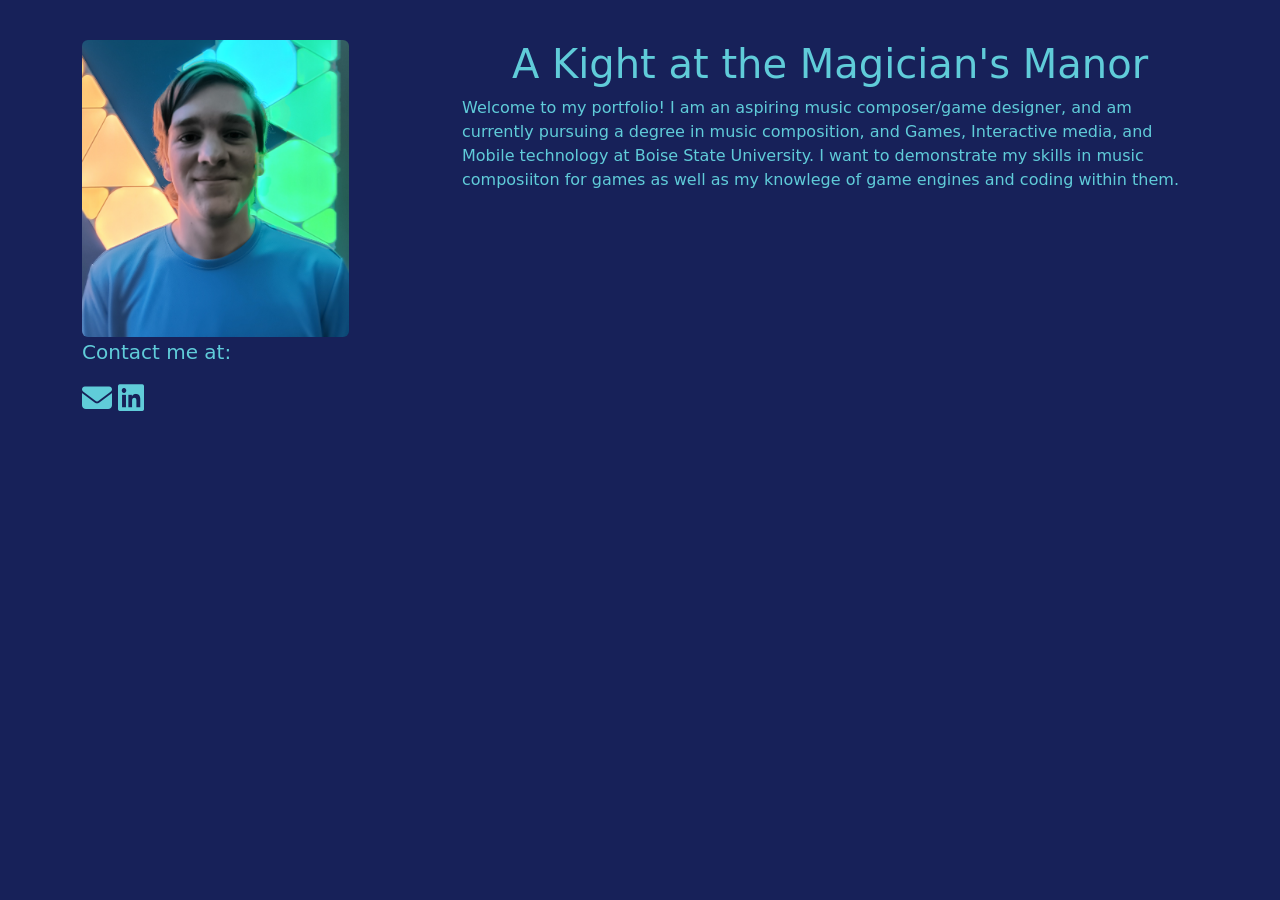
==== A_Knight_At_The_Magicians_Manor.html @ bd419c67 "renamed the files" ====
<!DOCTYPE html>
<html lang = "en">
    <head>
        <meta charset="UTF-8">
        <meta name="viewport" content="width=device-width, initial-scale=1.0">

        <link rel="stylesheet" href="https://cdnjs.cloudflare.com/ajax/libs/font-awesome/6.2.1/css/all.min.css">
        <!-- link stylesheet underbootstrap -->
        <link href="https://cdn.jsdelivr.net/npm/bootstrap@5.3.8/dist/css/bootstrap.min.css" rel="stylesheet" integrity="sha384-sRIl4kxILFvY47J16cr9ZwB07vP4J8+LH7qKQnuqkuIAvNWLzeN8tE5YBujZqJLB" crossorigin="anonymous">
        <script src="https://cdn.jsdelivr.net/npm/bootstrap@5.3.8/dist/js/bootstrap.bundle.min.js" integrity="sha384-FKyoEForCGlyvwx9Hj09JcYn3nv7wiPVlz7YYwJrWVcXK/BmnVDxM+D2scQbITxI" crossorigin="anonymous"></script>
        
        <link rel="stylesheet" href="styles.css">
        
        <!-- puts this in the tab -->
        <title>Isaac Davidson</title>

    </head>

    <body>
        <div class="container">
            <div class="row">
                <div class="col-md-4">
                    <img id="profile-img" src="Assets/HeadShot.jpg" alt="A Knight at the Magician's Manor" class="img-fluid rounded">
                </div>
                <div class="col-md-8">
                    <h1 class="text-center">A Kight at the Magician's Manor</h1>

                    <p>
                        Welcome to my portfolio! I am an aspiring music composer/game designer, and am currently pursuing a degree
                        in music composition, and Games, Interactive media, and Mobile technology at Boise State University.
                        I want to demonstrate my skills in music composiiton for games as well as my
                        knowlege of game engines and coding within them.
                    </p>
                </div>
            </div>
        </div>
        
        <div class="container">
            <footer>
                <div class="row">
                    <div class="col-md-12">
                         <p>
                        Contact me at:
                        </p>
                            <a href="mailto:isaacdavidson229@gmail.com" target="_blank">
                                <i class="fa-solid fa-envelope"></i>
                            </a>
                            <a href="https://www.linkedin.com/in/isaacdavidsoncomposer" target="_blank">
                                <i class="fa-brands fa-linkedin"></i>
                            </a>
                    </div>
                </div>
            </footer>
        </div>

    </body>
---- styles.css ----
/*needs to be in same folder as html script*/
/*all of these set the default styles for the different tags in HTML, but they can be overridden by inline or internal stylesheets
those stylesheets are located inside the HTML script */
/* You can use one CSS script for mutiple HTML scripts */

body {
    background-color: #172159;
}

h1 {
    color: #60CCD9;
    margin-top: 40px;
}

h2 {
    color: #60CCD9;
}

p {
    color: #60CCD9;
}

a {
    text-decoration: none;
}

i {
    color: #60CCD9;
    font-size: 30px;
}

table {
    color: #44BCC1;
}

footer {
    font-size: 20px;
}


#profile-img {
    width: 75%;
    margin-top: 40px;
}


.center{
    display: block;
    margin-left: auto;
    margin-right: auto;
}
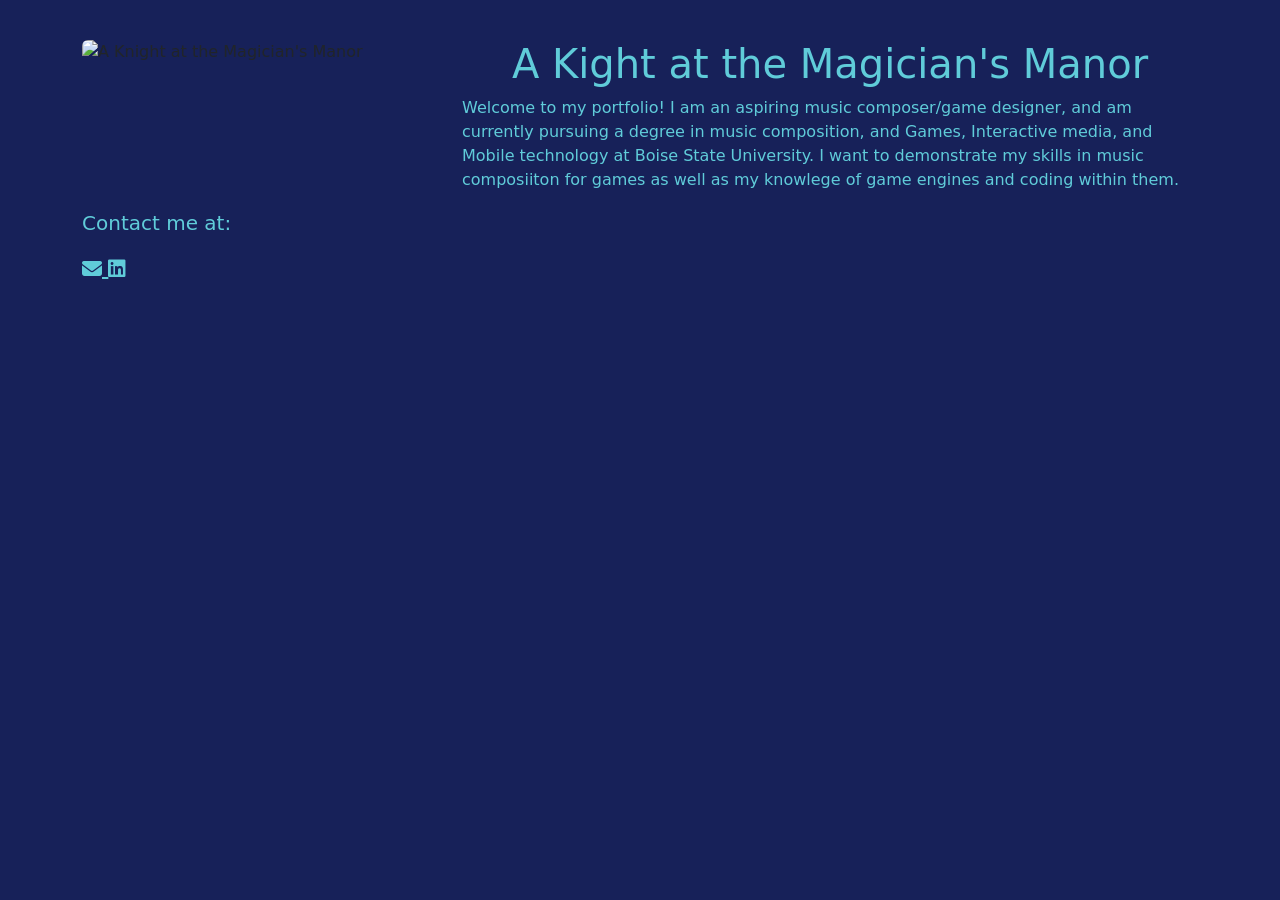
==== commit baa844ed: "Changed the orginization of the different images attached to the links" ====
--- a/A_Knight_At_The_Magicians_Manor.html
+++ b/A_Knight_At_The_Magicians_Manor.html
@@ -20,7 +20,7 @@
         <div class="container">
             <div class="row">
                 <div class="col-md-4">
-                    <img id="profile-img" src="Assets/HeadShot.jpg" alt="A Knight at the Magician's Manor" class="img-fluid rounded">
+                    <img id="profile-img" src="Assets/AKnightAtTheMagiciansManor" alt="A Knight at the Magician's Manor" class="img-fluid rounded">
                 </div>
                 <div class="col-md-8">
                     <h1 class="text-center">A Kight at the Magician's Manor</h1>
--- a/styles.css
+++ b/styles.css
@@ -21,16 +21,23 @@
 }
 
 a {
-    text-decoration: none;
+    color: #60CCD9;
+}
+
+a:link {
+    color: #60CCD9;
+}
+
+a:hover {
+    color: #44BCC1;
+}
+
+a:visited {
+    color: #C84965;
 }
 
 i {
     color: #60CCD9;
-    font-size: 30px;
-}
-
-table {
-    color: #44BCC1;
 }
 
 footer {
@@ -43,6 +50,16 @@
     margin-top: 40px;
 }
 
+#project-img {
+    width: 50%;
+}
+
+#icon {
+    color: #44BCC1;
+    text-decoration: none;
+    font-size: 30px;
+}
+
 
 .center{
     display: block;
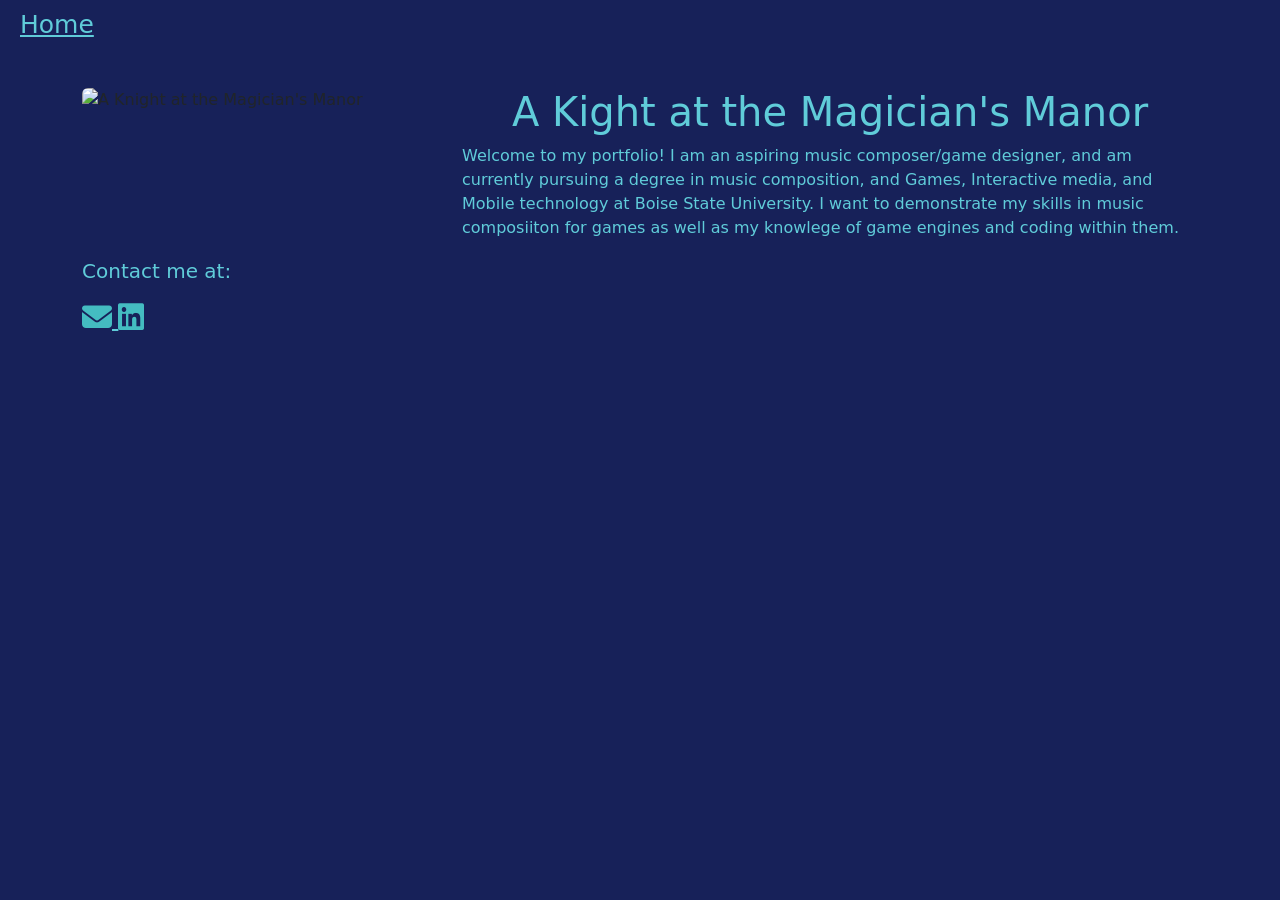
==== commit 968d48cd: "started editing the other pages" ====
--- a/A_Knight_At_The_Magicians_Manor.html
+++ b/A_Knight_At_The_Magicians_Manor.html
@@ -17,6 +17,7 @@
     </head>
 
     <body>
+        <h3><a href="index.html">Home</a></h3>
         <div class="container">
             <div class="row">
                 <div class="col-md-4">
@@ -43,10 +44,10 @@
                         Contact me at:
                         </p>
                             <a href="mailto:isaacdavidson229@gmail.com" target="_blank">
-                                <i class="fa-solid fa-envelope"></i>
+                                <i id="icon" class="fa-solid fa-envelope"></i>
                             </a>
                             <a href="https://www.linkedin.com/in/isaacdavidsoncomposer" target="_blank">
-                                <i class="fa-brands fa-linkedin"></i>
+                                <i id="icon" class="fa-brands fa-linkedin"></i>
                             </a>
                     </div>
                 </div>
--- a/styles.css
+++ b/styles.css
@@ -14,6 +14,14 @@
 
 h2 {
     color: #60CCD9;
+    margin-top: 20px;
+    margin-bottom: 20px;
+}
+
+h3 {
+    margin-left: 20px;
+    margin-top: 10px;
+    font-size: 25px;
 }
 
 p {
@@ -50,8 +58,17 @@
     margin-top: 40px;
 }
 
-#project-img {
+#Knight {
+    width: 95%;
+}
+
+#Light {
     width: 50%;
+}
+
+#Music {
+    color: #3B6AD9;
+    font-size: 70px;
 }
 
 #icon {
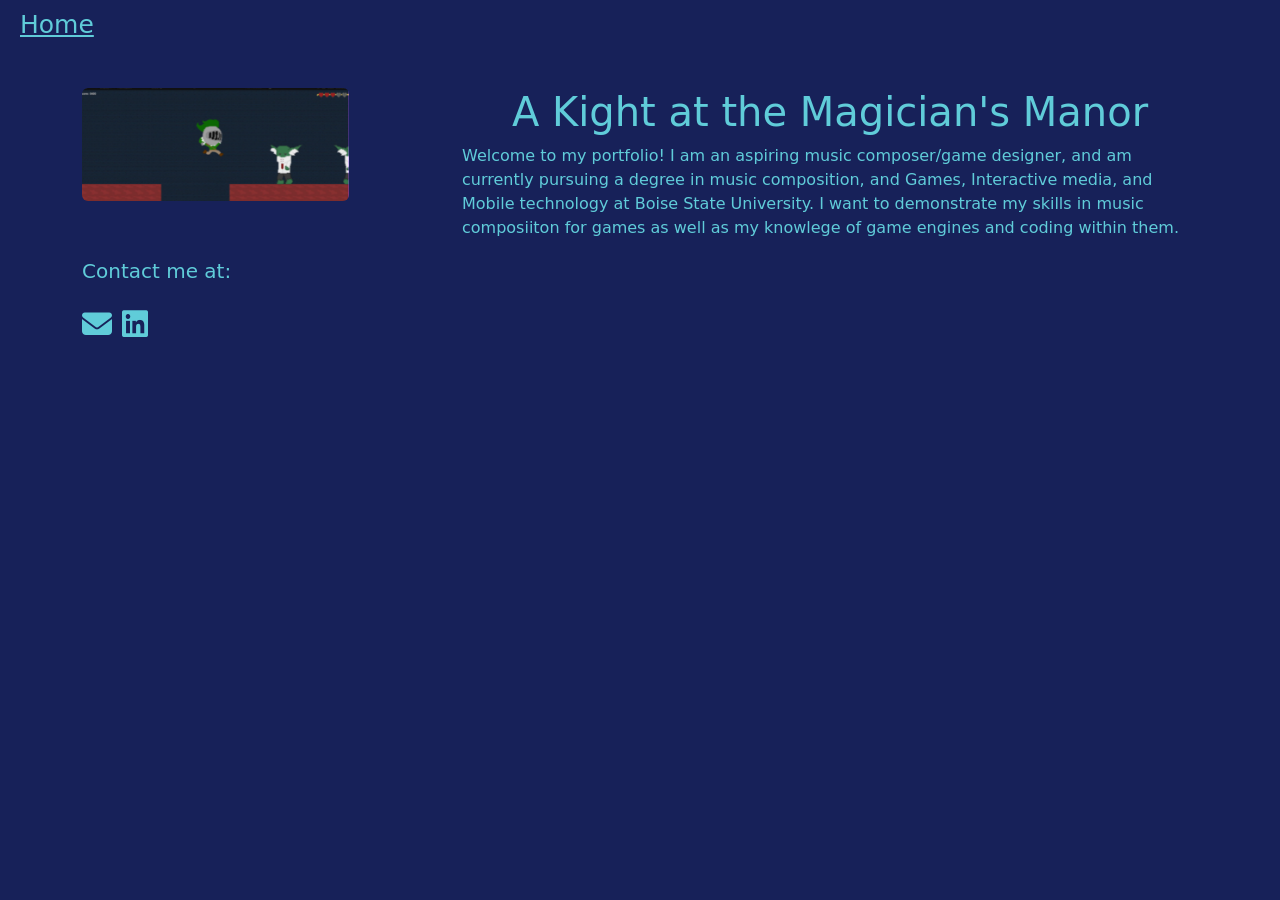
==== commit 22e3db91: "edited the separite pages to mimic the styles of the other pages" ====
--- a/A_Knight_At_The_Magicians_Manor.html
+++ b/A_Knight_At_The_Magicians_Manor.html
@@ -21,7 +21,7 @@
         <div class="container">
             <div class="row">
                 <div class="col-md-4">
-                    <img id="profile-img" src="Assets/AKnightAtTheMagiciansManor" alt="A Knight at the Magician's Manor" class="img-fluid rounded">
+                    <img id="profile-img" src="Assets/AKnightAtTheMagiciansManor.png" alt="A Knight at the Magician's Manor" class="img-fluid rounded">
                 </div>
                 <div class="col-md-8">
                     <h1 class="text-center">A Kight at the Magician's Manor</h1>
@@ -43,11 +43,11 @@
                          <p>
                         Contact me at:
                         </p>
-                            <a href="mailto:isaacdavidson229@gmail.com" target="_blank">
-                                <i id="icon" class="fa-solid fa-envelope"></i>
+                            <a id="icon" href="mailto:isaacdavidson229@gmail.com" target="_blank">
+                                <i class="fa-solid fa-envelope"></i>
                             </a>
-                            <a href="https://www.linkedin.com/in/isaacdavidsoncomposer" target="_blank">
-                                <i id="icon" class="fa-brands fa-linkedin"></i>
+                            <a id="icon" href="https://www.linkedin.com/in/isaacdavidsoncomposer" target="_blank">
+                                <i class="fa-brands fa-linkedin"></i>
                             </a>
                     </div>
                 </div>
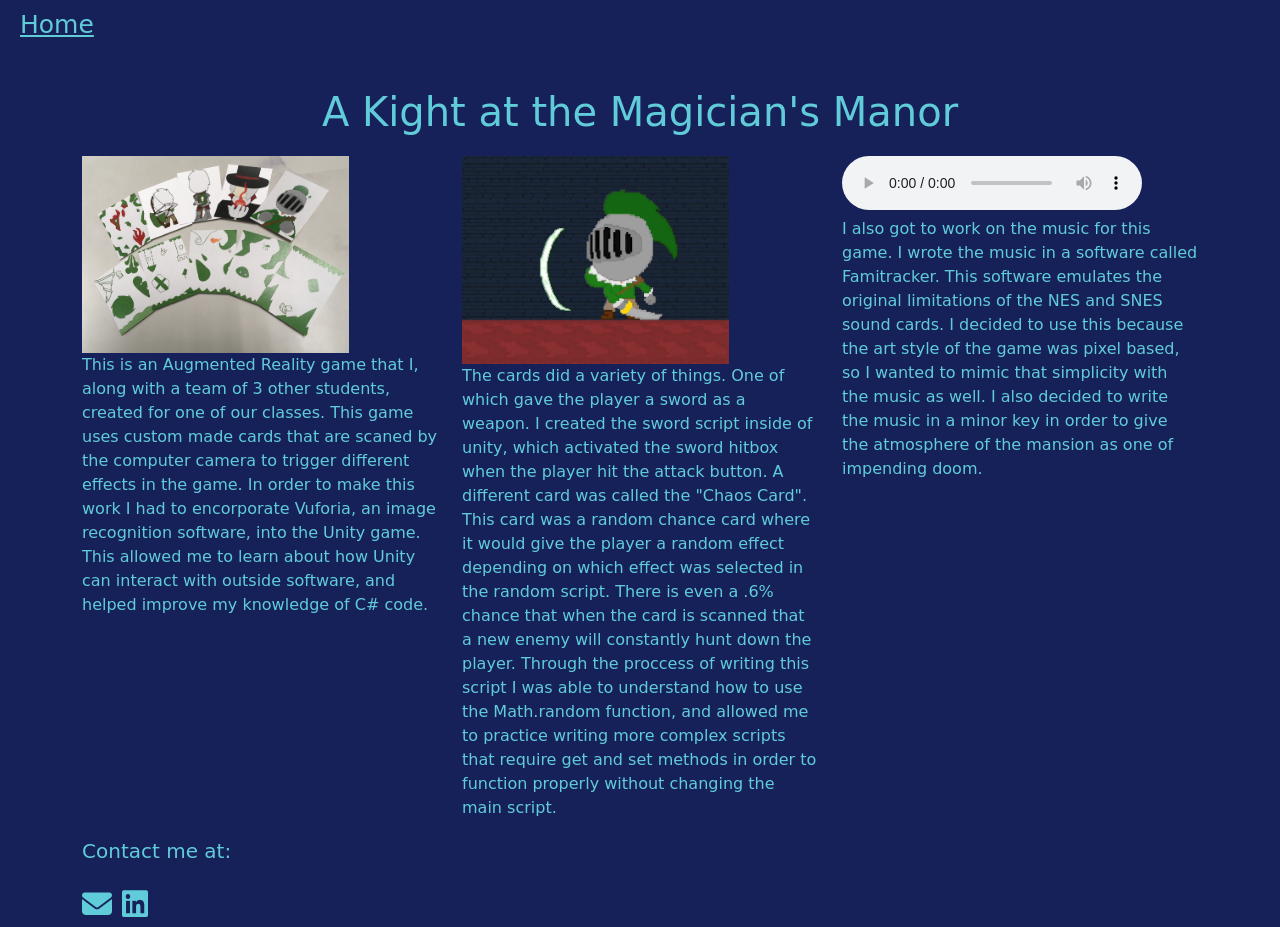
==== commit 8528f7f2: "Changed the knight page, and edited the stylesheet slightly because of changes that needed to be mad" ====
--- a/A_Knight_At_The_Magicians_Manor.html
+++ b/A_Knight_At_The_Magicians_Manor.html
@@ -20,17 +20,45 @@
         <h3><a href="index.html">Home</a></h3>
         <div class="container">
             <div class="row">
+                <div class="col-md-12">
+                    <h1 class="text-center">A Kight at the Magician's Manor</h1>
+                </div>
+            </div>
+            <div class="row">
                 <div class="col-md-4">
-                    <img id="profile-img" src="Assets/AKnightAtTheMagiciansManor.png" alt="A Knight at the Magician's Manor" class="img-fluid rounded">
+                    <img id="smaller-img" src="Assets/KnightCards.png" alt="AR Cards" class="img-fluid">
+                    <p>
+                        This is an Augmented Reality game that I, along with a team of 3 other students, created for one of our classes. 
+                        This game uses custom made cards that are scaned by the computer camera to trigger different effects in the game. 
+                        In order to make this work I had to encorporate Vuforia, an image recognition software, into the Unity game.
+                        This allowed me to learn about how Unity can interact with outside software, and helped improve my knowledge of 
+                        C# code.
+                    </p>
                 </div>
-                <div class="col-md-8">
-                    <h1 class="text-center">A Kight at the Magician's Manor</h1>
-
+                <div class="col-md-4">
+                    <img id="smaller-img" src="Assets/KnightSword.png" alt="Knight with sword" class="img-fluid">
                     <p>
-                        Welcome to my portfolio! I am an aspiring music composer/game designer, and am currently pursuing a degree
-                        in music composition, and Games, Interactive media, and Mobile technology at Boise State University.
-                        I want to demonstrate my skills in music composiiton for games as well as my
-                        knowlege of game engines and coding within them.
+                        The cards did a variety of things. One of which gave the player a sword as a weapon.
+                        I created the sword script inside of unity, which activated the sword hitbox when the player hit the attack button.
+                        A different card was called the "Chaos Card". This card was a random chance card where it would give the player a random effect
+                        depending on which effect was selected in the random script.
+                        There is even a .6% chance that when the card is scanned that a new enemy will constantly hunt down the player.
+                        Through the proccess of writing this script I was able to understand how to use the Math.random function, 
+                        and allowed me to practice writing more complex scripts that require get and set methods in order to function 
+                        properly without changing the main script.
+                    </p>
+                </div>
+                <div class="col-md-4">
+                    <audio controls>
+                        <source src="Assets/Music/A Night at the Manor.wav" type="audio/wav">
+                        Your browser doesn't support the audio element.
+                    </audio>
+                    <p>
+                        I also got to work on the music for this game. I wrote the music in a software called Famitracker. This 
+                        software emulates the original limitations of the NES and SNES sound cards.
+                        I decided to use this because the art style of the game was pixel based, so I wanted to mimic that simplicity 
+                        with the music as well. I also decided to write the music in a minor key in order to give the atmosphere of the 
+                        mansion as one of impending doom.
                     </p>
                 </div>
             </div>
--- a/styles.css
+++ b/styles.css
@@ -10,6 +10,7 @@
 h1 {
     color: #60CCD9;
     margin-top: 40px;
+    margin-bottom: 20px;
 }
 
 h2 {
@@ -58,6 +59,10 @@
     margin-top: 40px;
 }
 
+#smaller-img {
+    width: 75%;
+}
+
 #Knight {
     width: 95%;
 }
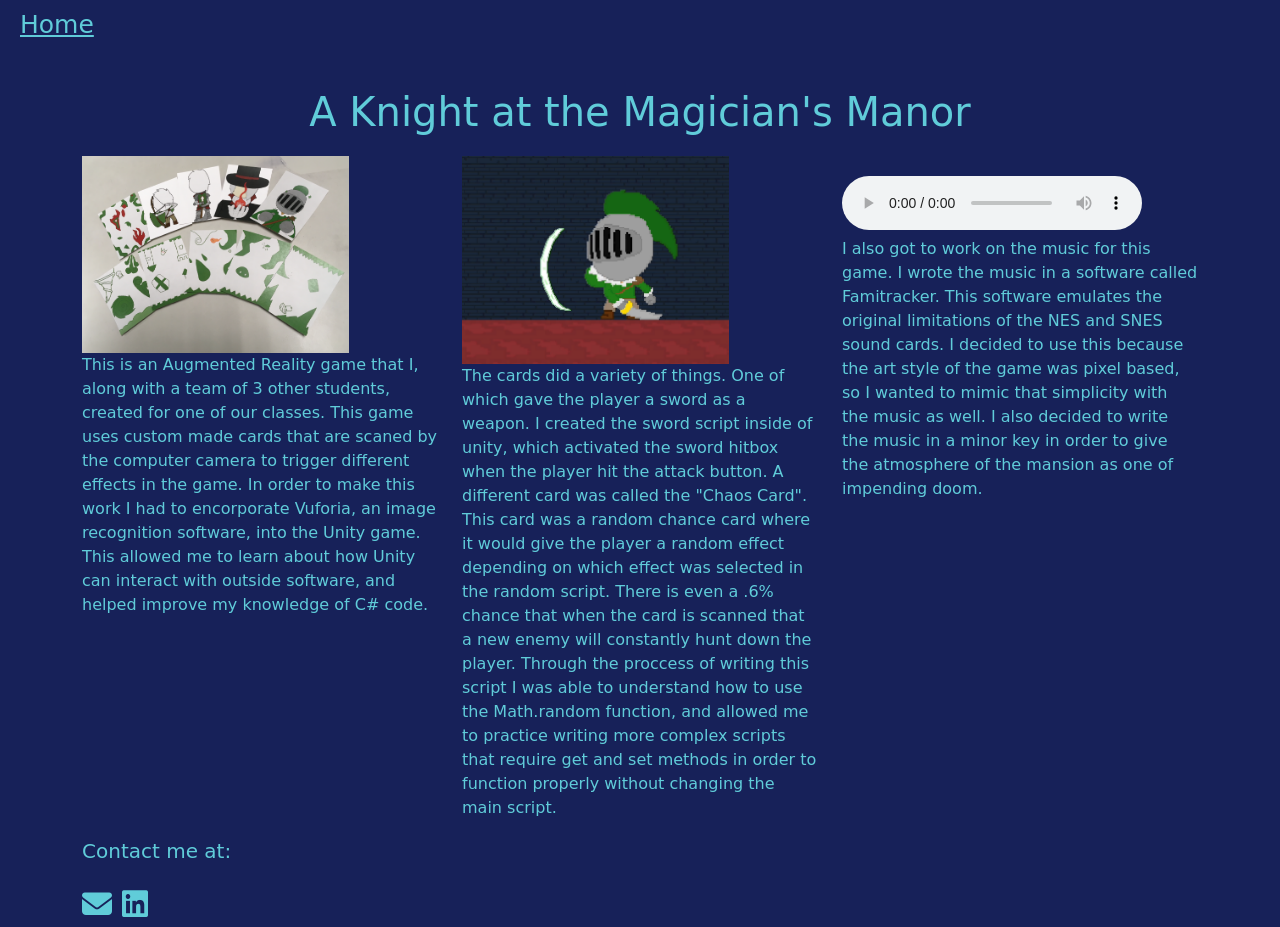
==== commit 7e826b46: "I added the wav files to the meaning of light page, and added the text as well" ====
--- a/A_Knight_At_The_Magicians_Manor.html
+++ b/A_Knight_At_The_Magicians_Manor.html
@@ -21,7 +21,7 @@
         <div class="container">
             <div class="row">
                 <div class="col-md-12">
-                    <h1 class="text-center">A Kight at the Magician's Manor</h1>
+                    <h1 class="text-center">A Knight at the Magician's Manor</h1>
                 </div>
             </div>
             <div class="row">
--- a/styles.css
+++ b/styles.css
@@ -27,6 +27,10 @@
 
 p {
     color: #60CCD9;
+}
+
+audio {
+    margin-top: 20px;
 }
 
 a {
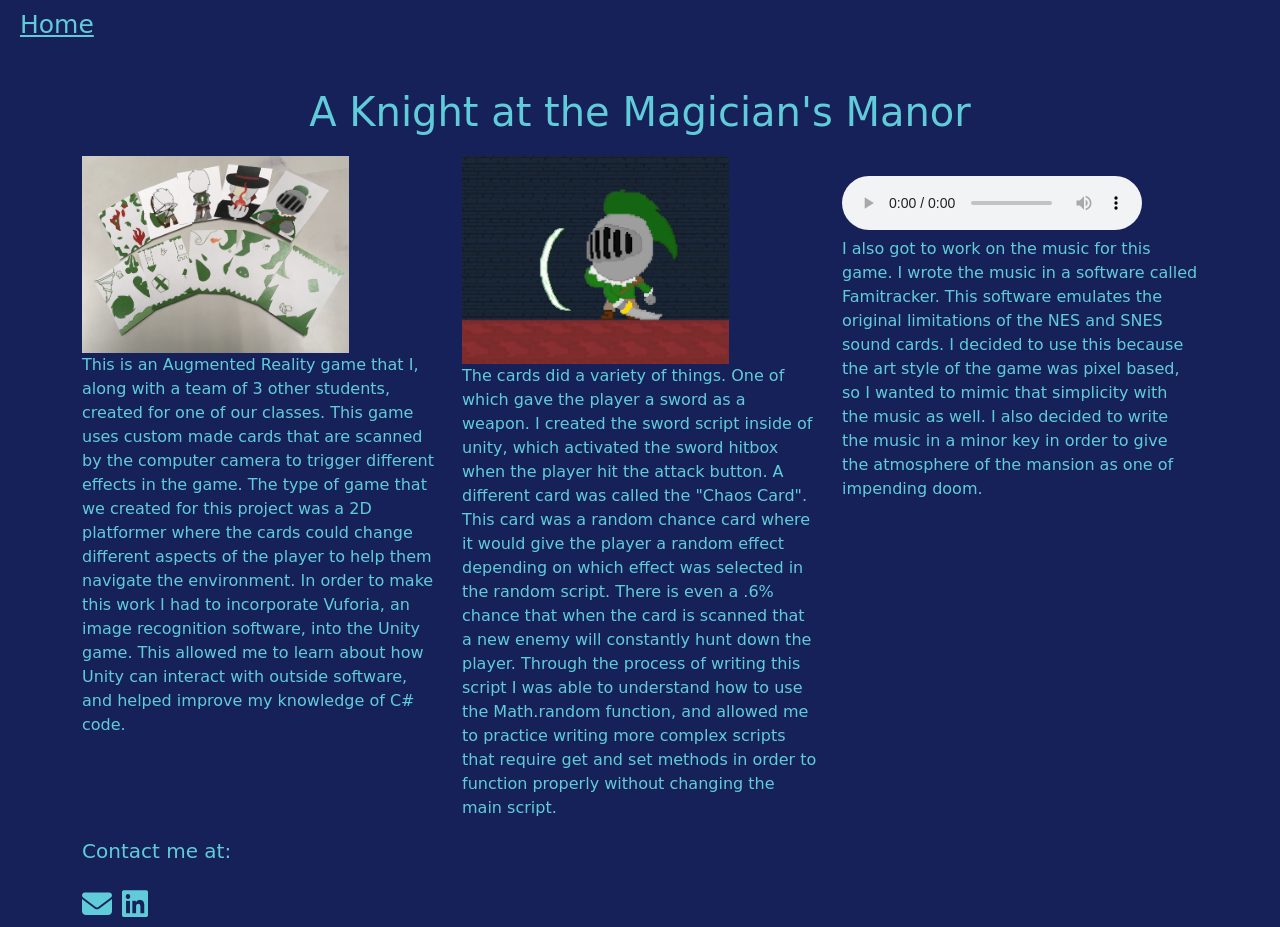
==== commit 2dd6f3f9: "fixed spelling and some grammar issues" ====
--- a/A_Knight_At_The_Magicians_Manor.html
+++ b/A_Knight_At_The_Magicians_Manor.html
@@ -28,10 +28,12 @@
                 <div class="col-md-4">
                     <img id="smaller-img" src="Assets/KnightCards.png" alt="AR Cards" class="img-fluid">
                     <p>
-                        This is an Augmented Reality game that I, along with a team of 3 other students, created for one of our classes. 
-                        This game uses custom made cards that are scaned by the computer camera to trigger different effects in the game. 
-                        In order to make this work I had to encorporate Vuforia, an image recognition software, into the Unity game.
-                        This allowed me to learn about how Unity can interact with outside software, and helped improve my knowledge of 
+                        This is an Augmented Reality game that I, along with a team of 3 other students, created for one of our classes.
+                        This game uses custom made cards that are scanned by the computer camera to trigger different effects in the game.
+                        The type of game that we created for this project was a 2D platformer where the cards could change different aspects
+                        of the player to help them navigate the environment.
+                        In order to make this work I had to incorporate Vuforia, an image recognition software, into the Unity game.
+                        This allowed me to learn about how Unity can interact with outside software, and helped improve my knowledge of
                         C# code.
                     </p>
                 </div>
@@ -43,8 +45,8 @@
                         A different card was called the "Chaos Card". This card was a random chance card where it would give the player a random effect
                         depending on which effect was selected in the random script.
                         There is even a .6% chance that when the card is scanned that a new enemy will constantly hunt down the player.
-                        Through the proccess of writing this script I was able to understand how to use the Math.random function, 
-                        and allowed me to practice writing more complex scripts that require get and set methods in order to function 
+                        Through the process of writing this script I was able to understand how to use the Math.random function,
+                        and allowed me to practice writing more complex scripts that require get and set methods in order to function
                         properly without changing the main script.
                     </p>
                 </div>
--- a/styles.css
+++ b/styles.css
@@ -57,6 +57,9 @@
     font-size: 20px;
 }
 
+#opening-paragraph {
+    font-size: 20px;
+}
 
 #profile-img {
     width: 75%;
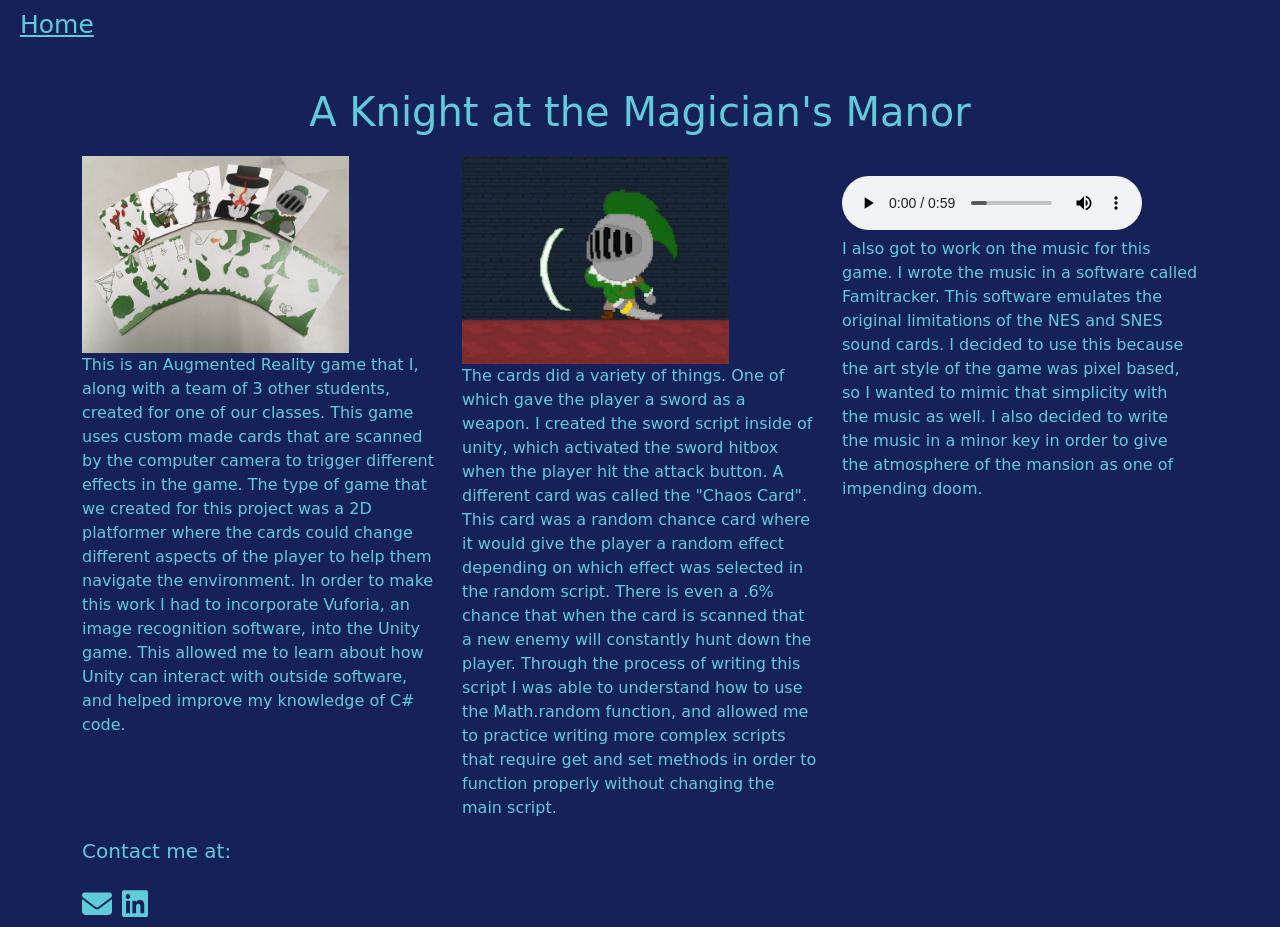
==== commit 571d9981: "fixed knight music?" ====
--- a/A_Knight_At_The_Magicians_Manor.html
+++ b/A_Knight_At_The_Magicians_Manor.html
@@ -52,7 +52,7 @@
                 </div>
                 <div class="col-md-4">
                     <audio controls>
-                        <source src="Assets/Music/A Night at the Manor.wav" type="audio/wav">
+                        <source src="Assets/Music/A NIGHT at the Manor.wav" type="audio/wav">
                         Your browser doesn't support the audio element.
                     </audio>
                     <p>
